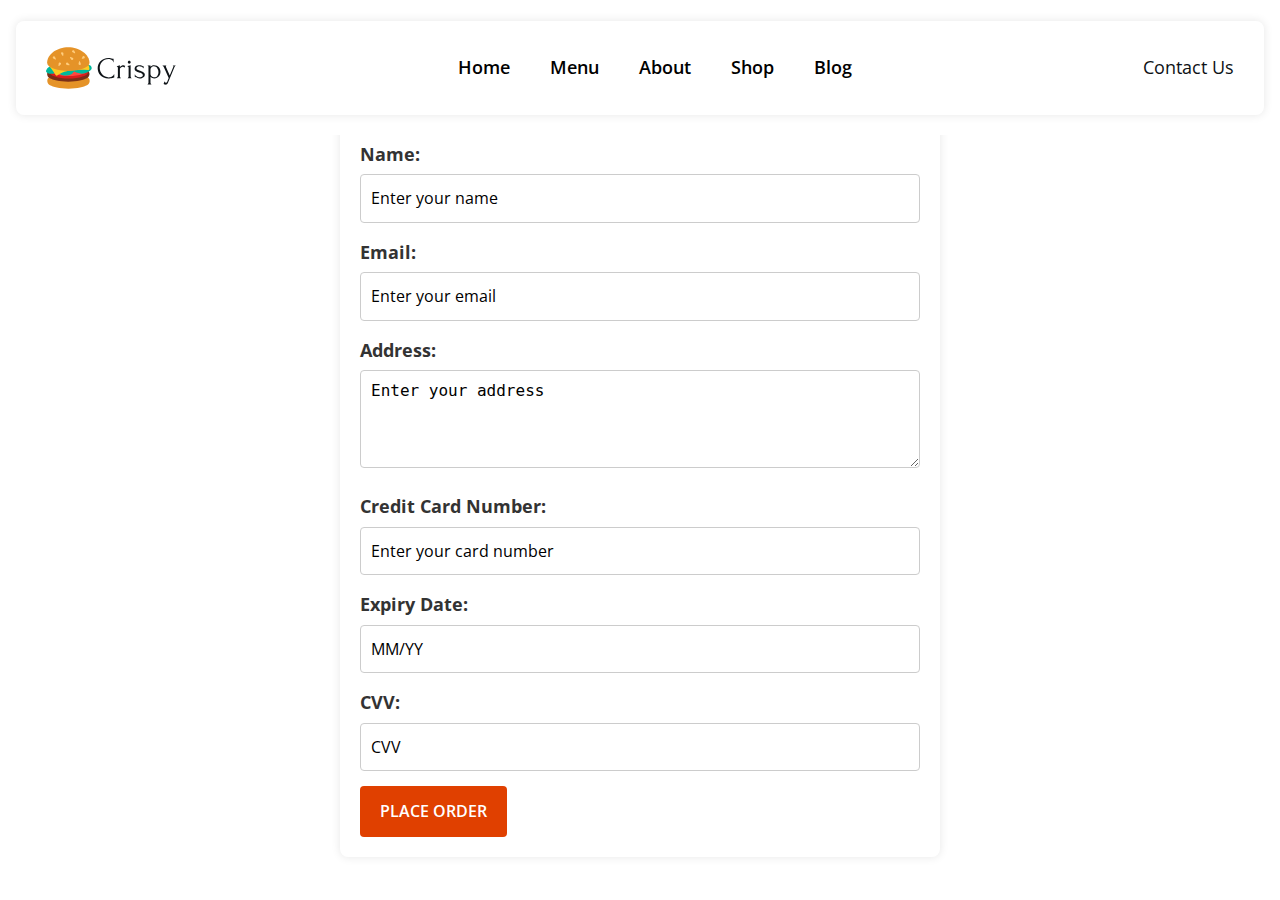
==== page2.html @ e8ddd2f9 "deleted" ====
<!DOCTYPE html>
<html lang="en">

<head>
    <meta charset="UTF-8">
    <meta name="viewport" content="width=device-width, initial-scale=1.0">
    <title>Checkout</title>
    <link rel="shortcut icon" href="../Crispy/assets/css/style.css" type="image/svg+xml">
    <link rel="preconnect" href="https://fonts.googleapis.com">
    <link rel="preconnect" href="https://fonts.gstatic.com" crossorigin>
    <link href="https://fonts.googleapis.com/css2?family=Forum&family=Open+Sans:wght@400;600;700&display=swap"
        rel="stylesheet">

    <link rel="stylesheet" href="./assets/css/style.css">

    <link rel="preload" as="image" href="./assets/images/hero-1.jpg">
    <link rel="preload" as="image" href="./assets/images/hero-shape-1.png">
    <link rel="preload" as="image" href="./assets/images/hero-shape-2.png">
    <style>
        .container {
            max-width: 600px;
            margin: 0 auto;
            background-color: #fff;
            border-radius: 8px;
            box-shadow: 0 0 10px rgba(0, 0, 0, 0.1);
            padding: 20px;
        }

        .checkout-form {
            display: flex;
            flex-direction: column;
        }

        .section-subtitle {
            margin-bottom: 20px;
            font-size: 24px;
            color: #333;
            text-align: center;
        }

        .input-wrapper {
            margin-bottom: 15px;
        }

        .input-wrapper label {
            font-weight: bold;
            margin-bottom: 5px;
            display: block;
            color: #333;
        }

        .input-wrapper input,
        .input-wrapper textarea {
            width: 100%;
            padding: 10px;
            font-size: 16px;
            border: 1px solid #ccc;
            border-radius: 4px;
        }

        .input-wrapper textarea {
            resize: vertical;
            /* Allow the textarea to be resized vertically */
        }

        .btn {
            /* background-color: #4CAF50; */
            color: white;
            border: none;
            padding: 12px 20px;
            text-align: center;
            text-decoration: none;
            display: inline-block;
            font-size: 16px;
            border-radius: 4px;
            cursor: pointer;
        }
        .header{
            padding-top: 5px;
        }
        #new3{
            margin-top: 60px;
        }
    </style>
</head>

<body id="top">
    <header class="header" data-header>
        <div id="nav1" class="container">

            <a href="./index.html" class="logo">
                <img src="./assets/images/logo.svg" width="130" height="45" alt="Crispy home">
            </a>

            <nav class="navbar" data-navbar>

                <button class="nav-close-btn" aria-label="close menu" data-nav-toggler>
                    <ion-icon name="close-outline" aria-hidden="true"></ion-icon>
                </button>

                <a href="#" class="nav-logo">
                    <img src="./assets/images/logo.svg" width="175" height="61" alt="Crispy home">
                </a>

                <ul class="navbar-list">

                    <li class="navbar-item">
                        <a href="#" class="navbar-link" data-nav-link>Home</a>
                    </li>

                    <li class="navbar-item">
                        <a href="#new1" class="navbar-link" data-nav-link>Menu</a>
                    </li>

                    <li class="navbar-item">
                        <a href="#new2" class="navbar-link" data-nav-link>About</a>
                    </li>

                    <li class="navbar-item">
                        <a href="#" class="navbar-link" data-nav-link>Shop</a>
                    </li>

                    <li class="navbar-item">
                        <a href="#" class="navbar-link" data-nav-link>Blog</a>
                    </li>

                </ul>
            </nav>

            <div class="header-action">
                <a href="tel:9058657775" class="call">
                    <ion-icon name="call-outline" aria-hidden="true"></ion-icon>

                    <span class="span">Contact Us</span>
                </a>

                
            </div>
        </div>
    </header>

    <div id="new3" class="container">
        <form class="checkout-form">
            <h2 class="section-subtitle">Checkout</h2>

            <div class="input-wrapper">
                <label for="name">Name:</label>
                <input type="text" id="name" name="name" placeholder="Enter your name" required>
            </div>

            <div class="input-wrapper">
                <label for="email">Email:</label>
                <input type="email" id="email" name="email" placeholder="Enter your email" required>
            </div>

            <div class="input-wrapper">
                <label for="address">Address:</label>
                <textarea id="address" name="address" rows="4" placeholder="Enter your address" required></textarea>
            </div>

            <div class="input-wrapper">
                <label for="card">Credit Card Number:</label>
                <input type="text" id="card" name="card" placeholder="Enter your card number" required>
            </div>

            <div class="input-wrapper">
                <label for="expiry">Expiry Date:</label>
                <input type="text" id="expiry" name="expiry" placeholder="MM/YY" required>
            </div>

            <div class="input-wrapper">
                <label for="cvv">CVV:</label>
                <input type="text" id="cvv" name="cvv" placeholder="CVV" required>
            </div>

            <button type="submit" class="btn">Place Order</button>
        </form>
    </div>


<script src="../Crispy/assets/js/script.js"></script>
</body>

</html>
---- assets/css/style.css ----
:root {


  /* background color */
  --bg-sinopia: hsl(17, 100%, 44%);
  --bg-sinopia-alpha-90: hsla(17, 100%, 44%, 0.9);
  --bg-sinopia-alpha-7: hsla(17, 100%, 44%, 0.07);
  --bg-rich-black-fogra-29: hsl(207, 24%, 7%);
  --bg-rich-black-rogra-29-alpha-50: hsla(207, 24%, 7%, 0.5);
  --bg-white: hsl(0, 0%, 100%);
  --bg-isabelline: hsl(30, 43%, 97%);
  --bg-seashell: hsl(15, 80%, 96%);
  --bg-light-gray: hsl(0, 0%, 80%);
  --bg-black: hsl(0, 0%, 0%);

  /* text color */
  --text-white: hsl(0, 0%, 100%);
  --text-black: hsl(0, 0%, 0%);
  --text-sinopia: hsl(17, 100%, 44%);
  --text-rich-black-fogra-29: hsl(207, 24%, 7%);
  --text-granite-gray: hsl(0, 0%, 40%);

  /* border color */
  --border-white: hsl(0, 0%, 100%);
  --border-white-alpha-50: hsla(0, 0%, 100%, 0.5);
  --border-cultured: hsl(0, 0%, 93%);
  --border-platinum: hsl(30, 9%, 87%);

  /**
   * TYPOGRAPHY
   */

  /* font family */
  --fontFamily-opensans: 'Open Sans', sans-serif;
  --fontFamily-forum: 'Forum', cursive;

  /* font size */
  --fontSize-1: 4.0rem;
  --fontSize-2: 3.6rem;
  --fontSize-3: 3.5rem;
  --fontSize-4: 2.7rem;
  --fontSize-5: 2.4rem;
  --fontSize-6: 1.8rem;
  --fontSize-7: 1.6rem;
  --fontSize-8: 1.4rem;

  /* font weight */
  --weight-regular: 400;
  --weight-semiBold: 600;

  /**
   * SPACING
   */

  --section-spacing: 80px;

  /**
   * BOX SHADOW
   */

  --shadow: 0px 4px 40px hsla(0, 0%, 0%, 0.1);

  /**
   * BORDER RADIUS
   */

  --radius-5: 5px;
  --radius-8: 8px;
  --radius-12: 12px;
  --radius-circle: 50%;

  /**
   * TRANSITION
   */

  --transition-1: 250ms ease;
  --transition-2: 500ms ease;

}





/*-----------------------------------*\
  #RESET
\*-----------------------------------*/

*,
*::before,
*::after {
  margin: 0;
  padding: 0;
  box-sizing: border-box;
}

li { list-style: none; }

a,
img,
span,
button,
ion-icon { display: block; }

a {
  color: inherit;
  text-decoration: none;
}

img { height: auto; }

input,
button {
  background: none;
  border: none;
  font: inherit;
}

input {
  width: 100%;
  outline: none;
}

button { cursor: pointer; }

ion-icon { pointer-events: none; }

address { font-style: normal; }

html {
  font-size: 10px;
  scroll-behavior: smooth;
}

body {
  font-family: var(--fontFamily-opensans);
  background-color: var(--bg-white);
  color: var(--text-granite-gray);
  font-size: var(--fontSize-6);
  line-height: 1.65;
}

::placeholder { color: inherit; }





/*-----------------------------------*\
  #REUSED STYLE
\*-----------------------------------*/

.container { padding-inline: 16px; }

.btn {
  background-color: var(--bg-sinopia);
  color: var(--text-white);
  font-size: var(--fontSize-7);
  font-weight: var(--weight-semiBold);
  text-transform: uppercase;
  display: flex;
  align-items: center;
  gap: 8px;
  max-width: max-content;
  padding: 18px 40px;
  border-radius: var(--radius-8);
  transition: var(--transition-1);
}

.btn:is(:hover, :focus-visible) { background-color: var(--bg-rich-black-fogra-29); }

.shape { display: none; }

.title {
  color: var(--text-rich-black-fogra-29);
  font-family: var(--fontFamily-forum);
  font-weight: var(--weight-regular);
  line-height: 1.25;
}

.h1 {
  font-size: var(--fontSize-1);
  line-height: 1;
}

.h2 { font-size: var(--fontSize-2); }

.h3 { font-size: var(--fontSize-3); }

.img-holder {
  aspect-ratio: var(--width) / var(--height);
  overflow: hidden;
  background-color: var(--bg-light-gray);
}

.img-cover {
  width: 100%;
  height: 100%;
  object-fit: cover;
}

.section { padding-block: var(--section-spacing); }

.text-center { text-align: center; }

.section-subtitle {
  color: var(--text-sinopia);
  text-transform: uppercase;
  font-weight: var(--weight-semiBold);
  margin-block-end: 10px;
}

.grid-list {
  display: grid;
  gap: 30px;
}

.separator {
  flex-grow: 1;
  border-block-end: 1px dashed currentColor;
}

.has-bg-image {
  background-repeat: no-repeat;
  background-position: center;
  background-size: cover;
}



.header-action { display: none; }

.header {
  position: absolute;
  top: 16px;
  left: 16px;
  right: 16px;
  background-color: var(--bg-white);
  padding-block: 12px;
  z-index: 4;
}

.header.active {
  position: fixed;
  top: 0;
  left: 0;
  right: 0;
  animation: slideIn 500ms ease-in-out forwards;
}

@keyframes slideIn {
  0% { transform: translateY(-100%); }
  100% { transform: translateY(0); }
}

.header .container {
  display: flex;
  justify-content: space-between;
  align-items: center;
  gap: 30px;
}

.nav-open-btn {
  font-size: 4rem;
  color: var(--bg-rich-black-fogra-29);
  border: 1px solid var(--border-cultured);
  border-radius: 3px;
  padding-inline: 3px;
}

.navbar {
  position: fixed;
  top: 0;
  left: -270px;
  width: 100%;
  max-width: 270px;
  height: 100vh;
  background-color: var(--bg-white);
  padding: 70px 20px;
  visibility: hidden;
  transition: var(--transition-1);
  z-index: 1;
}

.navbar.active {
  transform: translateX(270px);
  visibility: visible;
  transition-duration: 500ms;
}

.nav-close-btn {
  position: absolute;
  right: 20px;
  top: 20px;
  font-size: 3rem;
}

.nav-logo {
  max-width: max-content;
  margin-inline: auto;
  margin-block-end: 30px;
}

.navbar-list { margin-block-end: 40px; }

.navbar-item:not(:last-child) { border-block-end: 1px solid var(--border-cultured); }

.navbar-link {
  color: var(--text-black);
  font-size: var(--fontSize-6);
  font-weight: var(--weight-semiBold);
  padding-block: 12px;
}

.overlay {
  position: fixed;
  top: 0;
  left: 0;
  width: 100%;
  height: 100vh;
  background-color: var(--bg-black);
  opacity: 0;
  visibility: hidden;
  transition: var(--transition-1);
}

.overlay.active {
  visibility: visible;
  opacity: 0.7;
}


.hero .arrow { display: none; }

.hero {
  background-color: var(--bg-seashell);
  padding-block: 180px var(--section-spacing);
}

.hero .container {
  display: grid;
  gap: 40px;
}

.hero-content { order: 1; }

.hero .section-text { margin-block: 35px 40px; }




.popular { background-color: var(--bg-sinopia); }

.popular :is(.section-subtitle, .title) { color: var(--text-white); }

.popular .section-title { margin-block-end: 50px; }

.popular-card {
  background-color: var(--bg-white);
  padding: 30px 20px;
  border-radius: var(--radius-12);
  display: flex;
  align-items: center;
  gap: 12px;
}

.popular-card .card-icon img { width: 30px; }

.popular-card .card-title {
  color: var(--text-rich-black-fogra-29);
  transition: var(--transition-1);
}

.popular-card .card-btn {
  width: 40px;
  height: 40px;
  display: grid;
  place-items: center;
  border: 1px solid var(--border-cultured);
  border-radius: var(--radius-5);
  margin-inline-start: auto;
  transition: var(--transition-1);
}

.popular-card:is(:hover, :focus-within) .card-title { color: var(--text-sinopia); }

.popular-card:is(:hover, :focus-within) .card-btn {
  background-color: var(--bg-rich-black-fogra-29);
  color: var(--text-white);
}





.menu .section-title { margin-block-end: 50px; }

.section-wrapper {
  display: grid;
  gap: 50px;
}

.menu-item {
  display: flex;
  flex-wrap: wrap;
  align-items: center;
  row-gap: 20px;
}

.menu-item .title-wrapper {
  display: flex;
  align-items: baseline;
  transition: var(--transition-2);
}

.rating-wrapper ion-icon,
.title-wrapper:is(:hover, :focus-visible) { color: var(--text-sinopia); }

.item-title,
.price {
  font-size: var(--fontSize-5);
  font-weight: var(--weight-regular);
}

.menu-text { margin-block: 10px; }

.rating-wrapper {
  display: flex;
  flex-wrap: wrap;
  align-items: center;
  gap: 2px;
}

.rating-text { margin-inline-start: 10px; }





/*-----------------------------------*\
  #SCHEDULE
\*-----------------------------------*/

.schedule-banner { display: none; }

.schedule { background-color: var(--bg-sinopia-alpha-7); }

.schedule .section-title { margin-block-end: 50px; }

.schedule-item {
  display: flex;
  justify-content: center;
  align-items: center;
  gap: 5px;
  padding: 20px 30px;
  background-image: url('../images/schedule-item-bg.png');
  background-repeat: no-repeat;
  background-size: 100% 100%;
  background-position: center;
}

.schedule-item:not(:last-child) { margin-block-end: 20px; }

.schedule-item .title {
  color: var(--text-white);
  font-size: var(--fontSize-4);
}

.schedule-item .separator { border-color: var(--border-white); }





/*-----------------------------------*\
  #RESERVATION
\*-----------------------------------*/

.reservation .container {
  display: grid;
  gap: 50px;
}

.reservation .section-subtitle { font-size: var(--fontSize-7); }

.reservation .section-text { margin-block: 20px 30px; }

.booking-form {
  display: grid;
  gap: 30px;
}

.booking-form .input-wrapper {
  background-color: var(--bg-isabelline);
  color: var(--text-black);
  display: flex;
  justify-content: space-between;
  align-items: center;
  padding: 20px 25px;
  border: 1px solid var(--border-platinum);
  border-radius: var(--radius-5);
}

.booking-form .input-wrapper ::placeholder { font-weight: var(--weight-semiBold); }

.booking-form .input-wrapper ion-icon {
  color: var(--text-black);
  font-size: 2rem;
  --ionicon-stroke-width: 40px;
}





/*-----------------------------------*\
  #FOOTER
\*-----------------------------------*/

.footer { background-color: var(--bg-sinopia-alpha-7); }

.footer-top .container {
  display: grid;
  gap: 40px;
}

.footer-text { margin-block: 30px 20px; }

.footer-form { position: relative; }

.footer-input {
  background-color: var(--bg-white);
  color: var(--text-black);
  box-shadow: var(--shadow);
  height: 56px;
  padding-inline: 30px 60px;
  font-size: var(--fontSize-8);
  font-weight: var(--weight-regular);
}

.footer-form .form-btn {
  position: absolute;
  top: 50%;
  transform: translateY(-50%);
  right: 20px;
  color: var(--text-sinopia);
  font-size: 2rem;
}

.footer-list-title {
  font-size: var(--fontSize-4);
  line-height: 1.6;
  margin-block-end: 15px;
}

.footer-link {
  margin-block-start: 10px;
  transition: var(--transition-1);
}

.footer-link:is(:hover, :focus-visible) { color: var(--text-sinopia); }

.list-subtitle { line-height: 2.5; }

.call,
.email { transition: var(--transition-1); }

.footer .call { font-size: var(--fontSize-1); }

.email { margin-block-end: 20px; }

.footer :is(.call, .email):is(:hover, :focus-visible) { color: var(--text-sinopia); }

.contact-text { color: var(--text-black); }

.footer-bottom {
  padding-block: 20px;
  border-block-start: 1px solid var(--border-platinum);
}

.copyright { margin-block-end: 15px; }

.footer-bottom-list {
  display: flex;
  flex-wrap: wrap;
  justify-content: center;
  align-items: center;
  column-gap: 10px;
}

.footer-bottom-link { transition: var(--transition-1); }

.footer-bottom-link:is(:hover, :focus-visible) { color: var(--text-sinopia); }





/*-----------------------------------*\
  #BACK TO TOP
\*-----------------------------------*/

.back-top-btn {
  position: fixed;
  bottom: 20px;
  right: 30px;
  background-color: var(--bg-sinopia);
  color: var(--text-white);
  width: 50px;
  height: 50px;
  display: grid;
  place-items: center;
  border-radius: var(--radius-circle);
  visibility: hidden;
  opacity: 0;
  transition: var(--transition-1);
  z-index: 3;
}

.back-top-btn.active {
  transform: translateY(-10px);
  visibility: visible;
  opacity: 1;
}

.back-top-btn:is(:hover, :focus-visible) { background-color: var(--bg-rich-black-fogra-29); }





/*-----------------------------------*\
  #MEDIA QUERIES
\*-----------------------------------*/

/**
 * responsive for large than 575px screen
 */

@media (min-width: 575px) {

  /**
   * REUSED STYLE
   */

  .container {
    max-width: 540px;
    width: 100%;
    margin-inline: auto;
  }

  .section-subtitle::before,
  .section-subtitle::after { display: block; }

  .section-subtitle {
    display: flex;
    justify-content: center;
    gap: 20px;
  }



  /**
   * HEADER
   */

  .header .container {
    max-width: unset;
    padding-inline: 30px;
  }



  /**
   * HERO
   */

  .hero {
    position: relative;
    z-index: 1;
  }

  .hero .shape {
    position: absolute;
    z-index: -1;
  }

  .hero .shape-1 {
    display: block;
    right: 20px;
    bottom: 160px;
    opacity: 0.04;
  }

  .hero .arrow { display: block; }

  .hero .wrapper {
    display: flex;
    align-items: center;
    gap: 30px;
  }



  /**
   * POPULAR
   */

  .popular .section-subtitle::before { content: url("../images/white-right-arrow.png"); }

  .popular .section-subtitle::after { content: url("../images/white-left-arrow.png"); }

  .popular-card .card-icon img { width: 85px; }

  .popular-card .card-btn {
    width: 55px;
    height: 55px;
    font-size: 2rem;
  }



  /**
   * MENU
   */

  .menu .section-subtitle::before { content: url("../images/right-arrow.png"); }

  .menu .section-subtitle::after { content: url("../images/left-arrow.png"); }

  .menu-item { gap: 30px; }

  .menu .item-content { flex-grow: 1; }



  /**
   * SCHEDULE & RESERVATION
   */

  :is(.schedule, .reservation) .section-subtitle::before { content: url("../images/right-arrow.png"); }

  :is(.schedule, .reservation) .section-subtitle { justify-content: flex-start; }



  /**
   * FOOTER
   */

  .footer-list:nth-child(3) { columns: 2; }

  .footer-list:nth-child(3) li:first-child { column-span: all; }

}





/**
 * responsive for large than 768px screen
 */

@media (min-width: 768px) {

  /**
   * CUSTOM PROPERTY
   */

  :root {
    
    /**
     * TYPOGRAPHY
     */

    /* font size */
    --fontSize-1: 6rem;

  }



  /**
   * REUSED STYLE
   */

  .container { max-width: 720px; }



  /**
   * HEADER
   */

  .header-action {
    display: block;
    margin-inline-start: auto;
  }

  .header-action .btn { display: none; }

  .header .call {
    display: flex;
    align-items: center;
    gap: 10px;
    color: var(--text-rich-black-fogra-29);
  }

  .header .call ion-icon {
    font-size: 2.4rem;
    color: var(--text-sinopia);
  }

  .header .call .span { transition: var(--transition-1); }

  .header .call:is(:hover, :focus-visible) .span { color: var(--text-sinopia); }



  /**
   * POPULAR
   */

  .popular .grid-list { grid-template-columns: 1fr 1fr; }



  /**
   * MENU & RESERVATION
   */

  .menu-banner,
  .reservation-banner { max-width: max-content; }



  /**
   * FOOTER
   */

  .footer-top .container { grid-template-columns: 1fr 1fr; }

  .footer .call { --fontSize-1: 4rem; }

}





/**
 * responsive for large than 992px screen
 */

@media (min-width: 992px) {

  /**
   * REUSED STYLE
   */

  .container { max-width: 960px; }

  .menu .section-wrapper,
  .reservation .container {
    grid-template-columns: 1fr 1fr;
    align-items: center;
    gap: 24px;
  }



  /**
   * REUSED STYLE
   */

  .hero .container {
    grid-template-columns: 1fr 1fr;
    align-items: center;
  }

  .hero-content { order: 0; }

  .hero .shape-1 {
    right: auto;
    left: 100px;
  }

  .hero .shape-2 {
    display: block;
    opacity: 0.04;
    right: 50px;
    bottom: 30px;
  }



  /**
   * MENU
   */

  .menu-item { flex-wrap: nowrap; }



  /**
   * SCHEDULE
   */

  .schedule-banner {
    display: block;
    overflow: hidden;
  }

  .schedule .container {
    display: grid;
    grid-template-columns: 1fr 1fr;
    gap: 24px;
  }

  .schedule .img-holder {
    width: 100%;
    height: 100%;
    object-fit: cover;
  }



  /**
   * FOOTER
   */

  .copyright { margin-block-end: 0; }

  .footer-bottom .container {
    display: flex;
    justify-content: space-between;
  }

  .footer-bottom-list { column-gap: 20px; }

}





/**
 * responsive for large than 1200px screen
 */

@media (min-width: 1200px) {

  /**
   * CUSTOM PROPERTY
   */

  :root {

    /**
     * TYPOGRAPHY
     */

    /* font size */
    --fontSize-1: 10rem;
    --fontSize-2: 4.8rem;

    /**
     * SPACING
     */

    --section-spacing: 120px;

  }



  /**
   * REUSED STYLE
   */

  .container { max-width: 1140px; }

  .menu .section-wrapper,
  .reservation .container { gap: 60px; }



  /**
   * HEADER
   */

  .header { padding-block: 20px; }

  .navbar,
  .navbar.active { all: unset; }

  .nav-open-btn,
  .nav-close-btn,
  .nav-logo,
  .overlay,
  .navbar .btn { display: none; }

  .navbar-item:not(:last-child) { border: none; }

  .navbar-list {
    display: flex;
    gap: 40px;
    margin-block-end: 0;
  }

  .navbar-link { transition: var(--transition-1); }

  .navbar-link:is(:hover, :focus-visible) { color: var(--text-sinopia); }

  .header-action {
    margin-inline-start: 0;
    display: flex;
    align-items: center;
    gap: 40px;
  }

  .header-action .btn { display: flex; }



  /**
   * HERO
   */

  .shape.shape-3 {
    display: block;
    right: 50px;
  }



  /**
   * POPULAR
   */

  .popular .grid-list { grid-template-columns: repeat(3, 1fr); }

  .popular-card { padding-inline: 40px; }



  /**
   * SCHEDULE
   */

  .reservation .shape {
    display: block;
    position: absolute;
    right: 0;
    z-index: -1;
    opacity: 0.2;
  }



  /**
   * FOOTER
   */

  .footer-top .container { grid-template-columns: 1fr 0.6fr 1fr 0.8fr; }

}





/**
 * responsive for large than 1400px screen
 */

@media (min-width: 1400px) {

  /**
   * REUSED STYLE
   */

  .container { max-width: 1320px; }



  /**
   * HERO
   */

  .hero .container { gap: 60px; }



  /**
   * SCHEDULE & RESERVATION
   */

  :is(.schedule, .reservation) .container { gap: 120px; }

}
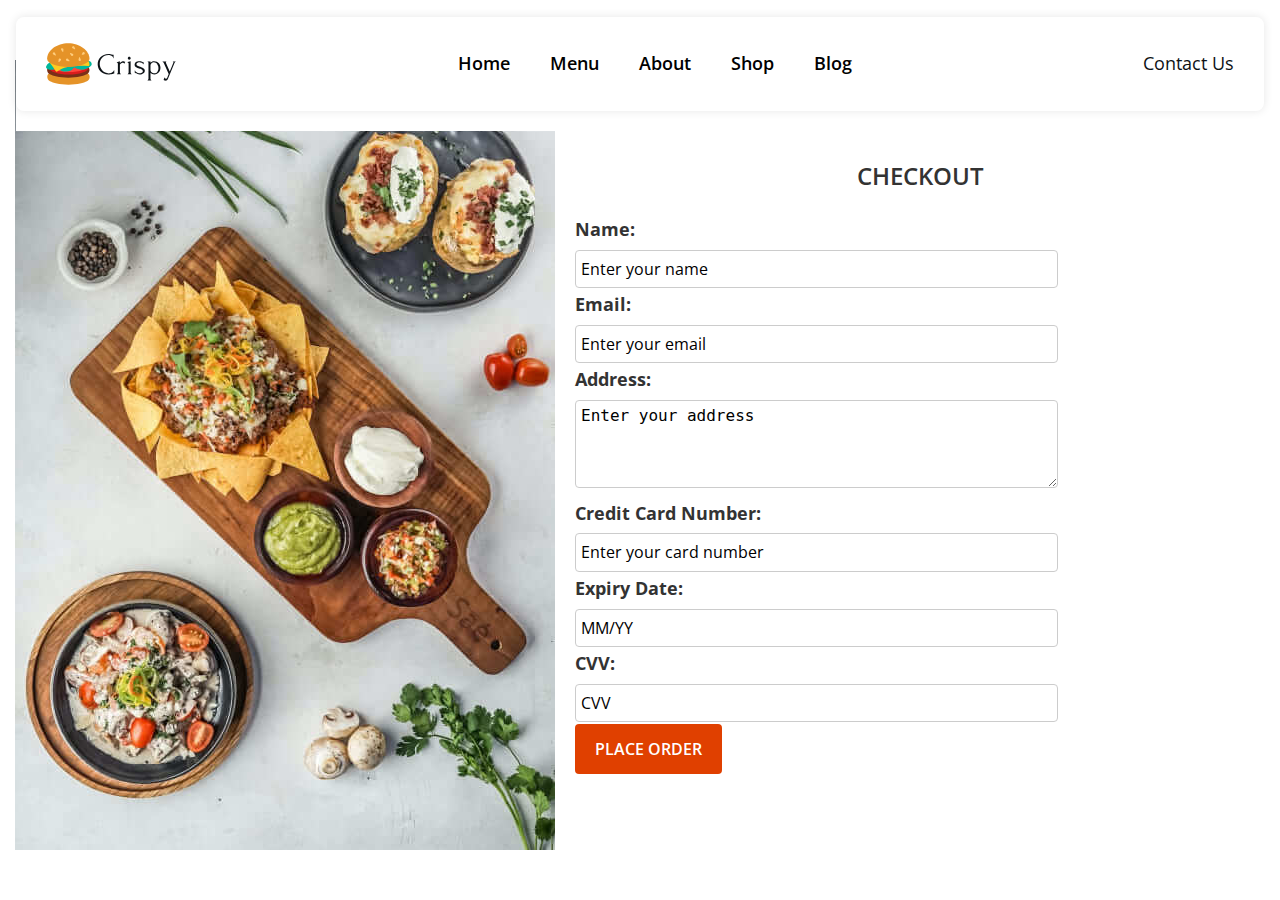
==== commit fae96f4b: "modified" ====
--- a/page2.html
+++ b/page2.html
@@ -19,8 +19,8 @@
     <style>
         .container {
             max-width: 600px;
+            background-color: var(--bg-white);
             margin: 0 auto;
-            background-color: #fff;
             border-radius: 8px;
             box-shadow: 0 0 10px rgba(0, 0, 0, 0.1);
             padding: 20px;
@@ -39,7 +39,7 @@
         }
 
         .input-wrapper {
-            margin-bottom: 15px;
+            margin-bottom: 2px;
         }
 
         .input-wrapper label {
@@ -51,8 +51,8 @@
 
         .input-wrapper input,
         .input-wrapper textarea {
-            width: 100%;
-            padding: 10px;
+            width: 70%;
+            padding: 5px;
             font-size: 16px;
             border: 1px solid #ccc;
             border-radius: 4px;
@@ -60,11 +60,10 @@
 
         .input-wrapper textarea {
             resize: vertical;
-            /* Allow the textarea to be resized vertically */
+
         }
 
         .btn {
-            /* background-color: #4CAF50; */
             color: white;
             border: none;
             padding: 12px 20px;
@@ -75,11 +74,27 @@
             border-radius: 4px;
             cursor: pointer;
         }
-        .header{
-            padding-top: 5px;
-        }
-        #new3{
+
+        .header {
+            padding-top: 1px;
+        }
+
+        #new3 {
+            margin-top: 80px;
+            flex: 2;
+            margin-right: 15px;
+        }
+        .checkout-container{
+            display: flex;
+            align-items: center;
+            justify-content: space-between;
+            gap: 20px;
+            
+        }
+        .image1{
             margin-top: 60px;
+            margin-left: 15px;
+            flex: 1;
         }
     </style>
 </head>
@@ -88,9 +103,10 @@
     <header class="header" data-header>
         <div id="nav1" class="container">
 
-            <a href="./index.html" class="logo">
+            <a href="./index.html">
                 <img src="./assets/images/logo.svg" width="130" height="45" alt="Crispy home">
             </a>
+
 
             <nav class="navbar" data-navbar>
 
@@ -134,51 +150,56 @@
                     <span class="span">Contact Us</span>
                 </a>
 
-                
+
             </div>
         </div>
     </header>
-
-    <div id="new3" class="container">
-        <form class="checkout-form">
-            <h2 class="section-subtitle">Checkout</h2>
-
-            <div class="input-wrapper">
-                <label for="name">Name:</label>
-                <input type="text" id="name" name="name" placeholder="Enter your name" required>
-            </div>
-
-            <div class="input-wrapper">
-                <label for="email">Email:</label>
-                <input type="email" id="email" name="email" placeholder="Enter your email" required>
-            </div>
-
-            <div class="input-wrapper">
-                <label for="address">Address:</label>
-                <textarea id="address" name="address" rows="4" placeholder="Enter your address" required></textarea>
-            </div>
-
-            <div class="input-wrapper">
-                <label for="card">Credit Card Number:</label>
-                <input type="text" id="card" name="card" placeholder="Enter your card number" required>
-            </div>
-
-            <div class="input-wrapper">
-                <label for="expiry">Expiry Date:</label>
-                <input type="text" id="expiry" name="expiry" placeholder="MM/YY" required>
-            </div>
-
-            <div class="input-wrapper">
-                <label for="cvv">CVV:</label>
-                <input type="text" id="cvv" name="cvv" placeholder="CVV" required>
-            </div>
-
-            <button type="submit" class="btn">Place Order</button>
-        </form>
+    <div class="checkout-container">
+        <div class="image1">
+            <img src="./assets/images/menu-banner.jpg" alt="">
+        </div>
+
+        <div id="new3">
+            <form class="checkout-form">
+                <h2 class="section-subtitle">Checkout</h2>
+
+                <div class="input-wrapper">
+                    <label for="name">Name:</label>
+                    <input type="text" id="name" name="name" placeholder="Enter your name" required>
+                </div>
+
+                <div class="input-wrapper">
+                    <label for="email">Email:</label>
+                    <input type="email" id="email" name="email" placeholder="Enter your email" required>
+                </div>
+
+                <div class="input-wrapper">
+                    <label for="address">Address:</label>
+                    <textarea id="address" name="address" rows="4" placeholder="Enter your address" required></textarea>
+                </div>
+
+                <div class="input-wrapper">
+                    <label for="card">Credit Card Number:</label>
+                    <input type="text" id="card" name="card" placeholder="Enter your card number" required>
+                </div>
+
+                <div class="input-wrapper">
+                    <label for="expiry">Expiry Date:</label>
+                    <input type="text" id="expiry" name="expiry" placeholder="MM/YY" required>
+                </div>
+
+                <div class="input-wrapper">
+                    <label for="cvv">CVV:</label>
+                    <input type="text" id="cvv" name="cvv" placeholder="CVV" required>
+                </div>
+
+                <button type="submit" class="btn">Place Order</button>
+            </form>
+        </div>
     </div>
 
 
-<script src="../Crispy/assets/js/script.js"></script>
+    <script src="../Crispy/assets/js/script.js"></script>
 </body>
 
 </html>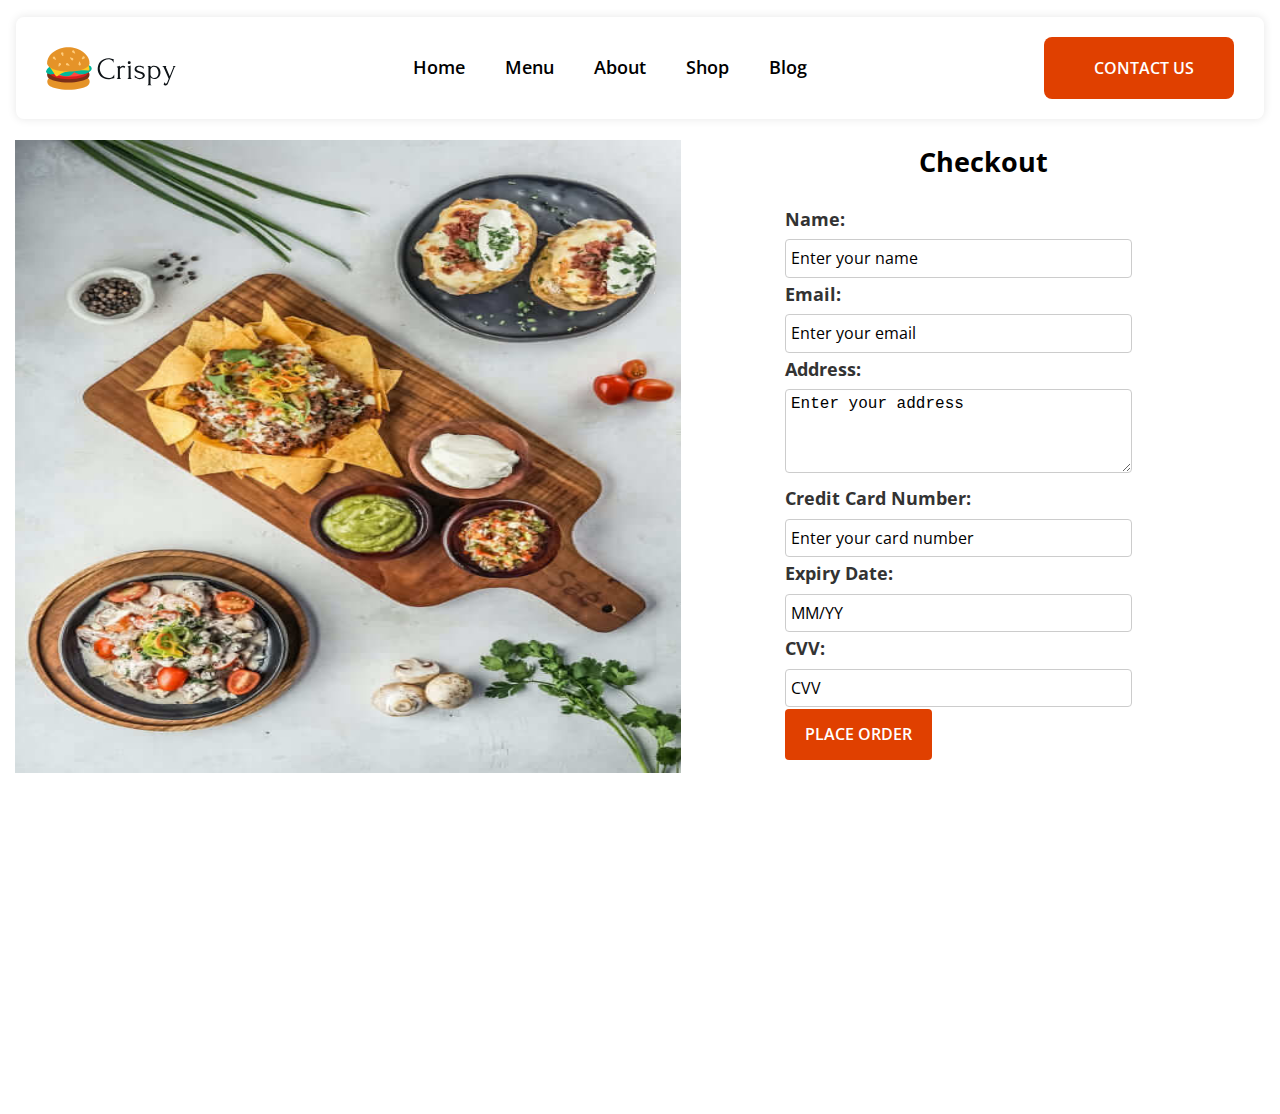
==== commit d11a46b1: "new update" ====
--- a/page2.html
+++ b/page2.html
@@ -79,22 +79,55 @@
             padding-top: 1px;
         }
 
+        .checkout-container {
+            display: flex;
+            gap: 20px;
+            margin-top: 140px;
+            gap: 100px;
+
+        }
+
+        .image1 img{
+            width: 120%;
+            height: 65%;
+            margin-left: 15px;
+            flex: 1;
+        }
+
         #new3 {
-            margin-top: 80px;
-            flex: 2;
-            margin-right: 15px;
-        }
-        .checkout-container{
+            flex: 1;
+            margin-left: 130px;
+            
+
+        }
+
+
+        .button1 {
+            background-color: hsl(17, 100%, 44%);
+            color: white;
+            font-size: var(--fontSize-7);
+            font-weight: var(--weight-semiBold);
+            text-transform: uppercase;
             display: flex;
             align-items: center;
-            justify-content: space-between;
-            gap: 20px;
-            
-        }
-        .image1{
-            margin-top: 60px;
-            margin-left: 15px;
-            flex: 1;
+            gap: 8px;
+            max-width: max-content;
+            padding: 18px 40px;
+            border-radius: var(--radius-8);
+            transition: var(--transition-1);
+        }
+
+        .button1:hover {
+            background-color: var(--bg-rich-black-fogra-29);
+        }
+        span {
+            color: white;
+        }
+        .check{
+            color: black;
+            margin-left: 27%;
+            margin-bottom: 20px;
+
         }
     </style>
 </head>
@@ -142,16 +175,19 @@
 
                 </ul>
             </nav>
-
-            <div class="header-action">
-                <a href="tel:9058657775" class="call">
-                    <ion-icon name="call-outline" aria-hidden="true"></ion-icon>
-
-                    <span class="span">Contact Us</span>
-                </a>
-
-
-            </div>
+            <button class="button1">
+                <div class="header-action">
+
+                    <a href="tel:9058657775" class="call">
+                        <ion-icon name="call-outline" aria-hidden="true"></ion-icon>
+
+                        <span class="span">Contact Us</span>
+                    </a>
+
+
+
+                </div>
+            </button>
         </div>
     </header>
     <div class="checkout-container">
@@ -161,7 +197,7 @@
 
         <div id="new3">
             <form class="checkout-form">
-                <h2 class="section-subtitle">Checkout</h2>
+                <h2 class="check">Checkout</h2>
 
                 <div class="input-wrapper">
                     <label for="name">Name:</label>
--- a/assets/css/style.css
+++ b/assets/css/style.css
@@ -1,155 +1,3 @@
-:root {
-
-
-  /* background color */
-  --bg-sinopia: hsl(17, 100%, 44%);
-  --bg-sinopia-alpha-90: hsla(17, 100%, 44%, 0.9);
-  --bg-sinopia-alpha-7: hsla(17, 100%, 44%, 0.07);
-  --bg-rich-black-fogra-29: hsl(207, 24%, 7%);
-  --bg-rich-black-rogra-29-alpha-50: hsla(207, 24%, 7%, 0.5);
-  --bg-white: hsl(0, 0%, 100%);
-  --bg-isabelline: hsl(30, 43%, 97%);
-  --bg-seashell: hsl(15, 80%, 96%);
-  --bg-light-gray: hsl(0, 0%, 80%);
-  --bg-black: hsl(0, 0%, 0%);
-
-  /* text color */
-  --text-white: hsl(0, 0%, 100%);
-  --text-black: hsl(0, 0%, 0%);
-  --text-sinopia: hsl(17, 100%, 44%);
-  --text-rich-black-fogra-29: hsl(207, 24%, 7%);
-  --text-granite-gray: hsl(0, 0%, 40%);
-
-  /* border color */
-  --border-white: hsl(0, 0%, 100%);
-  --border-white-alpha-50: hsla(0, 0%, 100%, 0.5);
-  --border-cultured: hsl(0, 0%, 93%);
-  --border-platinum: hsl(30, 9%, 87%);
-
-  /**
-   * TYPOGRAPHY
-   */
-
-  /* font family */
-  --fontFamily-opensans: 'Open Sans', sans-serif;
-  --fontFamily-forum: 'Forum', cursive;
-
-  /* font size */
-  --fontSize-1: 4.0rem;
-  --fontSize-2: 3.6rem;
-  --fontSize-3: 3.5rem;
-  --fontSize-4: 2.7rem;
-  --fontSize-5: 2.4rem;
-  --fontSize-6: 1.8rem;
-  --fontSize-7: 1.6rem;
-  --fontSize-8: 1.4rem;
-
-  /* font weight */
-  --weight-regular: 400;
-  --weight-semiBold: 600;
-
-  /**
-   * SPACING
-   */
-
-  --section-spacing: 80px;
-
-  /**
-   * BOX SHADOW
-   */
-
-  --shadow: 0px 4px 40px hsla(0, 0%, 0%, 0.1);
-
-  /**
-   * BORDER RADIUS
-   */
-
-  --radius-5: 5px;
-  --radius-8: 8px;
-  --radius-12: 12px;
-  --radius-circle: 50%;
-
-  /**
-   * TRANSITION
-   */
-
-  --transition-1: 250ms ease;
-  --transition-2: 500ms ease;
-
-}
-
-
-
-
-
-/*-----------------------------------*\
-  #RESET
-\*-----------------------------------*/
-
-*,
-*::before,
-*::after {
-  margin: 0;
-  padding: 0;
-  box-sizing: border-box;
-}
-
-li { list-style: none; }
-
-a,
-img,
-span,
-button,
-ion-icon { display: block; }
-
-a {
-  color: inherit;
-  text-decoration: none;
-}
-
-img { height: auto; }
-
-input,
-button {
-  background: none;
-  border: none;
-  font: inherit;
-}
-
-input {
-  width: 100%;
-  outline: none;
-}
-
-button { cursor: pointer; }
-
-ion-icon { pointer-events: none; }
-
-address { font-style: normal; }
-
-html {
-  font-size: 10px;
-  scroll-behavior: smooth;
-}
-
-body {
-  font-family: var(--fontFamily-opensans);
-  background-color: var(--bg-white);
-  color: var(--text-granite-gray);
-  font-size: var(--fontSize-6);
-  line-height: 1.65;
-}
-
-::placeholder { color: inherit; }
-
-
-
-
-
-/*-----------------------------------*\
-  #REUSED STYLE
-\*-----------------------------------*/
-
 .container { padding-inline: 16px; }
 
 .btn {
@@ -1099,4 +947,118 @@
 
   :is(.schedule, .reservation) .container { gap: 120px; }
 
-}+}
+
+:root {
+
+  --bg-sinopia: hsl(17, 100%, 44%);
+  --bg-sinopia-alpha-90: hsla(17, 100%, 44%, 0.9);
+  --bg-sinopia-alpha-7: hsla(17, 100%, 44%, 0.07);
+  --bg-rich-black-fogra-29: hsl(207, 24%, 7%);
+  --bg-rich-black-rogra-29-alpha-50: hsla(207, 24%, 7%, 0.5);
+  --bg-white: hsl(0, 0%, 100%);
+  --bg-isabelline: hsl(30, 43%, 97%);
+  --bg-seashell: hsl(15, 80%, 96%);
+  --bg-light-gray: hsl(0, 0%, 80%);
+  --bg-black: hsl(0, 0%, 0%);
+
+  --text-white: hsl(0, 0%, 100%);
+  --text-black: hsl(0, 0%, 0%);
+  --text-sinopia: hsl(17, 100%, 44%);
+  --text-rich-black-fogra-29: hsl(207, 24%, 7%);
+  --text-granite-gray: hsl(0, 0%, 40%);
+
+  --border-white: hsl(0, 0%, 100%);
+  --border-white-alpha-50: hsla(0, 0%, 100%, 0.5);
+  --border-cultured: hsl(0, 0%, 93%);
+  --border-platinum: hsl(30, 9%, 87%);
+
+  --fontFamily-opensans: 'Open Sans', sans-serif;
+  --fontFamily-forum: 'Forum', cursive;
+
+  --fontSize-1: 4.0rem;
+  --fontSize-2: 3.6rem;
+  --fontSize-3: 3.5rem;
+  --fontSize-4: 2.7rem;
+  --fontSize-5: 2.4rem;
+  --fontSize-6: 1.8rem;
+  --fontSize-7: 1.6rem;
+  --fontSize-8: 1.4rem;
+
+  --weight-regular: 400;
+  --weight-semiBold: 600;
+
+
+  --section-spacing: 80px;
+
+ 
+
+  --shadow: 0px 4px 40px hsla(0, 0%, 0%, 0.1);
+
+ 
+  --radius-5: 5px;
+  --radius-8: 8px;
+  --radius-12: 12px;
+  --radius-circle: 50%;
+
+  --transition-1: 250ms ease;
+  --transition-2: 500ms ease;
+
+}
+
+
+*,
+*::before,
+*::after {
+  margin: 0;
+  padding: 0;
+  box-sizing: border-box;
+}
+
+li { list-style: none; }
+
+a,
+img,
+span,
+button,
+ion-icon { display: block; }
+
+a {
+  color: inherit;
+  text-decoration: none;
+}
+
+img { height: auto; }
+
+input,
+button {
+  background: none;
+  border: none;
+  font: inherit;
+}
+
+input {
+  width: 100%;
+  outline: none;
+}
+
+button { cursor: pointer; }
+
+ion-icon { pointer-events: none; }
+
+address { font-style: normal; }
+
+html {
+  font-size: 10px;
+  scroll-behavior: smooth;
+}
+
+body {
+  font-family: var(--fontFamily-opensans);
+  background-color: var(--bg-white);
+  color: var(--text-granite-gray);
+  font-size: var(--fontSize-6);
+  line-height: 1.65;
+}
+
+::placeholder { color: inherit; }